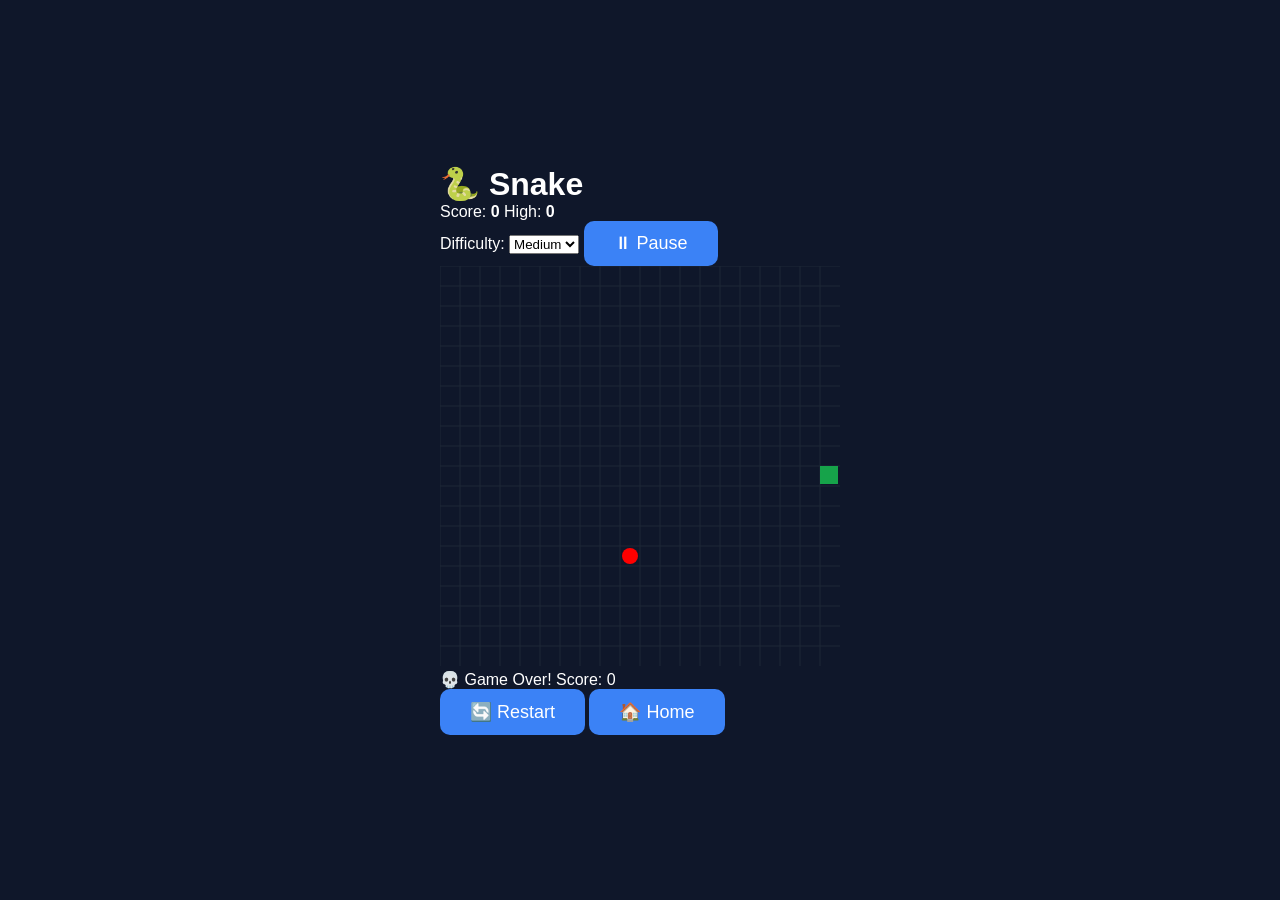
==== snake.html @ 17994514 "Add files via upload" ====
<!DOCTYPE html>
<html lang="en">

<head>
    <meta charset="UTF-8">
    <meta name="viewport" content="width=device-width, initial-scale=1.0">

    <title>Snake Game</title>

    <link rel="stylesheet" href="style.css">
</head>


<body>


<div class="game-container">


    <header>

        <h1>🐍 Snake</h1>

        <div class="stats">

            <span>
                Score:
                <b id="score">0</b>
            </span>


            <span>
                High:
                <b id="highScore">0</b>
            </span>

        </div>

    </header>



    <div class="controls">


        <label>
            Difficulty:

            <select id="difficulty">

                <option value="easy">
                    Easy
                </option>


                <option value="medium" selected>
                    Medium
                </option>


                <option value="hard">
                    Hard
                </option>


            </select>


        </label>


        <button id="pauseBtn">
            ⏸ Pause
        </button>


    </div>



    <canvas id="gameCanvas"
        width="400"
        height="400">
    </canvas>



    <div id="message">

    </div>



    <footer>


        <button id="restartBtn">
            🔄 Restart
        </button>


        <button id="homeBtn">
            🏠 Home
        </button>


    </footer>



</div>



<script src="snake.js"></script>

</body>

</html>
---- style.css ----
*{
    margin:0;
    padding:0;
    box-sizing:border-box;
    font-family:Arial, Helvetica, sans-serif;
}

body{
    background:#0f172a;
    display:flex;
    justify-content:center;
    align-items:center;
    height:100vh;
    color:white;
}

.container{
    text-align:center;
}

.container h1{
    font-size:50px;
    margin-bottom:10px;
}

.container p{
    margin-bottom:40px;
    color:#cbd5e1;
}

.games{
    display:flex;
    gap:30px;
    justify-content:center;
    flex-wrap:wrap;
}

.card{
    background:#1e293b;
    width:300px;
    padding:30px;
    border-radius:20px;
    box-shadow:0 10px 20px rgba(0,0,0,.4);
    transition:.3s;
}

.card:hover{
    transform:translateY(-8px);
}

.card h2{
    margin-bottom:20px;
}

.card p{
    margin-bottom:25px;
}

button{
    background:#3b82f6;
    color:white;
    border:none;
    padding:12px 30px;
    font-size:18px;
    border-radius:10px;
    cursor:pointer;
    transition:.3s;
}

button:hover{
    background:#2563eb;
}
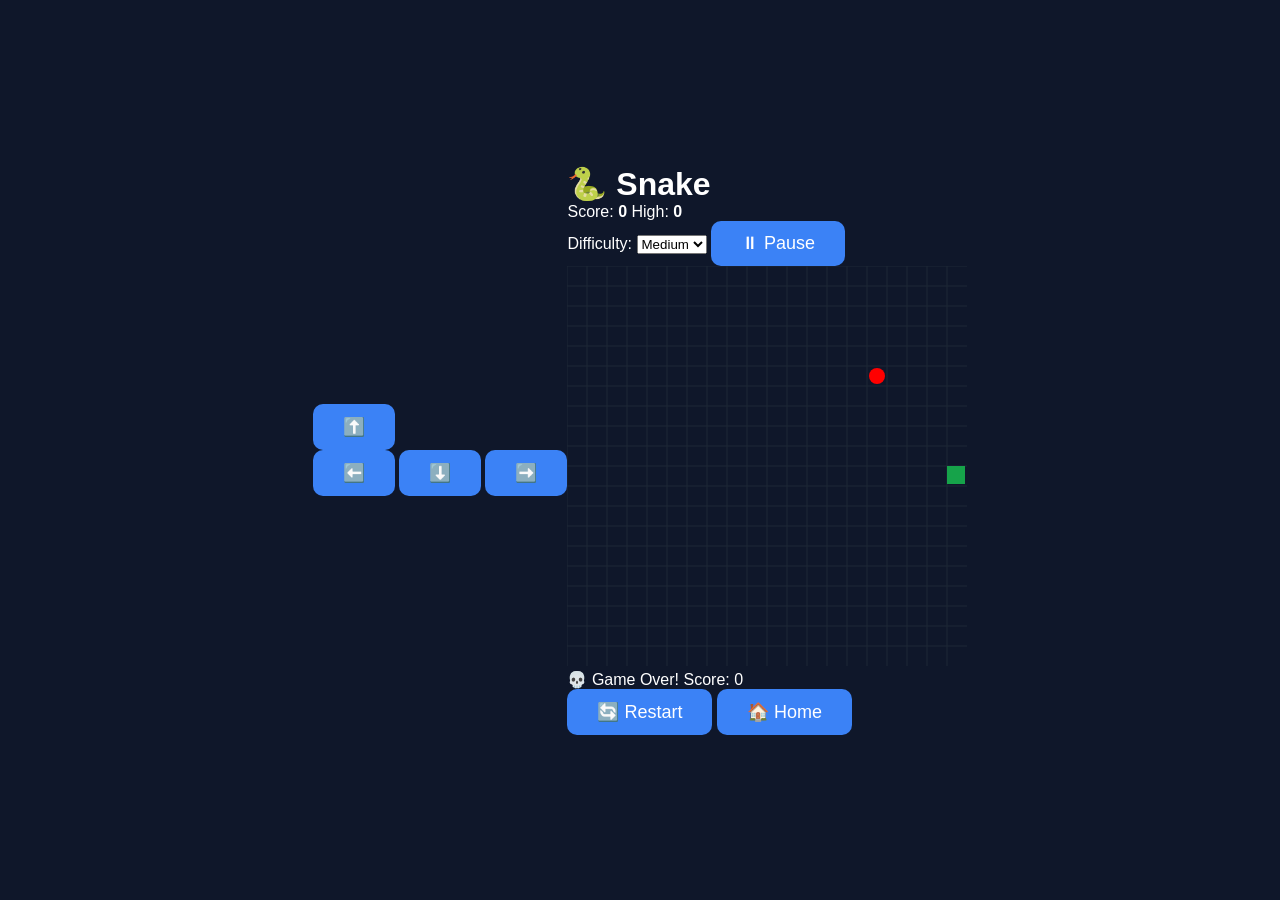
==== commit 2f0cfaaa: "mobile" ====
--- a/snake.html
+++ b/snake.html
@@ -13,6 +13,15 @@
 
 <body>
 
+<div class="mobile-controls">
+    <button id="upBtn">⬆️</button>
+
+    <div>
+        <button id="leftBtn">⬅️</button>
+        <button id="downBtn">⬇️</button>
+        <button id="rightBtn">➡️</button>
+    </div>
+</div>
 
 <div class="game-container">
 
@@ -75,6 +84,7 @@
 
 
     </div>
+    
 
 
 
--- a/style.css
+++ b/style.css
@@ -69,4 +69,4 @@
 
 button:hover{
     background:#2563eb;
-}+}
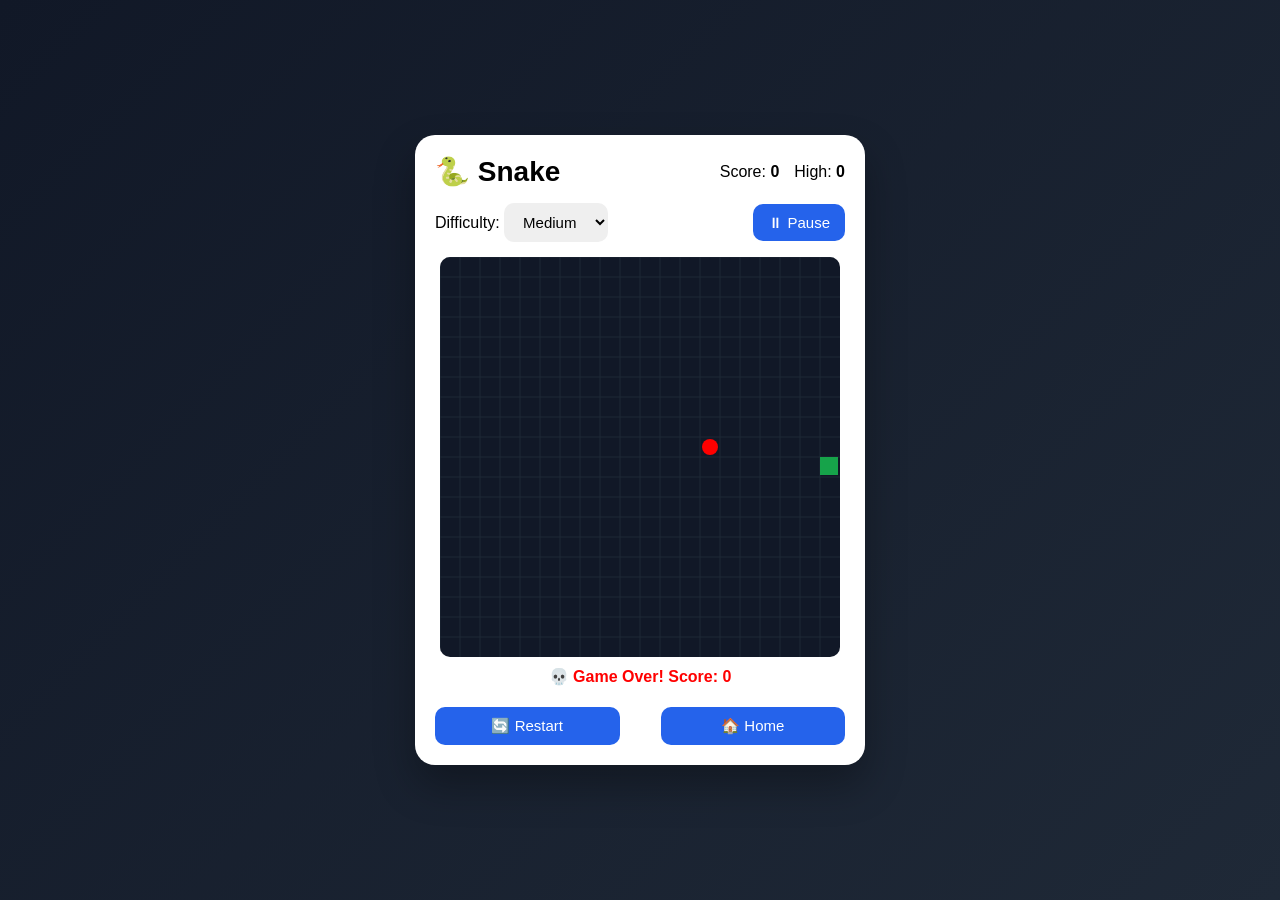
==== commit 81d98494: "mobile" ====
--- a/snake.html
+++ b/snake.html
@@ -7,7 +7,7 @@
 
     <title>Snake Game</title>
 
-    <link rel="stylesheet" href="style.css">
+    <link rel="stylesheet" href="snake.css">
 </head>
 
 
@@ -126,4 +126,13 @@
 
 </body>
 
-</html>+</html>
+<div class="mobile-controls">
+    <button id="upBtn">⬆️</button>
+
+    <div>
+        <button id="leftBtn">⬅️</button>
+        <button id="downBtn">⬇️</button>
+        <button id="rightBtn">➡️</button>
+    </div>
+</div>
--- a/snake.css
+++ b/snake.css
@@ -0,0 +1,202 @@
+*{
+    box-sizing:border-box;
+    font-family:Arial, Helvetica, sans-serif;
+}
+
+
+
+body{
+
+    margin:0;
+
+    height:100vh;
+
+    display:flex;
+
+    justify-content:center;
+
+    align-items:center;
+
+    background:
+    linear-gradient(135deg,#111827,#1f2937);
+
+}
+
+
+
+.game-container{
+
+    width:450px;
+
+    background:#ffffff;
+
+    border-radius:20px;
+
+    padding:20px;
+
+    box-shadow:
+    0 20px 40px rgba(0,0,0,.3);
+
+}
+
+
+
+header{
+
+    display:flex;
+
+    justify-content:space-between;
+
+    align-items:center;
+
+}
+
+
+h1{
+
+    margin:0;
+
+    font-size:28px;
+
+}
+
+
+
+.stats{
+
+    display:flex;
+
+    gap:15px;
+
+}
+
+
+
+
+.controls{
+
+    margin:15px 0;
+
+    display:flex;
+
+    justify-content:space-between;
+
+    align-items:center;
+
+}
+
+
+
+select,
+button{
+
+    padding:10px 15px;
+
+    border-radius:10px;
+
+    border:none;
+
+    cursor:pointer;
+
+    font-size:15px;
+
+}
+
+
+
+button{
+
+    background:#2563eb;
+
+    color:white;
+
+}
+
+
+
+button:hover{
+
+    opacity:.8;
+
+}
+
+
+
+canvas{
+
+    display:block;
+
+    margin:auto;
+
+    background:#111827;
+
+    border-radius:10px;
+
+}
+
+
+
+#message{
+
+    text-align:center;
+
+    height:30px;
+
+    margin:10px;
+
+    font-weight:bold;
+
+    color:red;
+
+}
+
+
+
+footer{
+
+    display:flex;
+
+    justify-content:space-between;
+
+}
+
+
+
+footer button{
+
+    width:45%;
+
+}
+.mobile-controls{
+    margin-top:20px;
+    display:flex;
+    flex-direction:column;
+    align-items:center;
+    gap:10px;
+}
+
+.mobile-controls div{
+    display:flex;
+    gap:10px;
+}
+
+.mobile-controls button{
+    width:70px;
+    height:70px;
+    font-size:30px;
+    border:none;
+    border-radius:15px;
+    background:#333;
+    color:white;
+}
+
+.mobile-controls button:active{
+    background:#555;
+}
+
+/* Hide on desktop */
+@media (min-width:768px){
+    .mobile-controls{
+        display:none;
+    }
+}
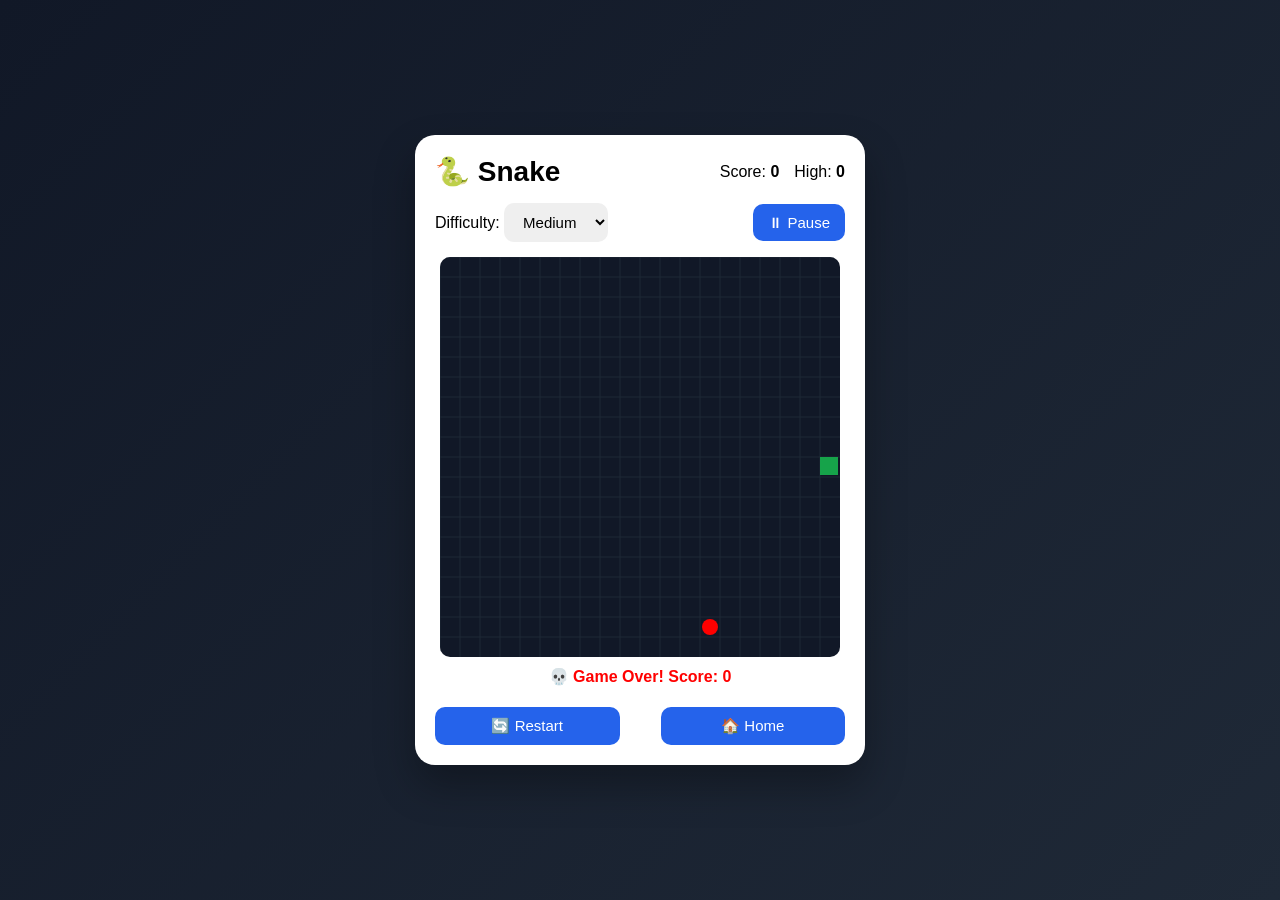
==== commit cf0d5cda: "mo" ====
--- a/snake.html
+++ b/snake.html
@@ -120,13 +120,6 @@
 
 </div>
 
-
-
-<script src="snake.js"></script>
-
-</body>
-
-</html>
 <div class="mobile-controls">
     <button id="upBtn">⬆️</button>
 
@@ -135,4 +128,11 @@
         <button id="downBtn">⬇️</button>
         <button id="rightBtn">➡️</button>
     </div>
-</div>+</div>
+
+
+<script src="snake.js"></script>
+
+</body>
+
+</html>
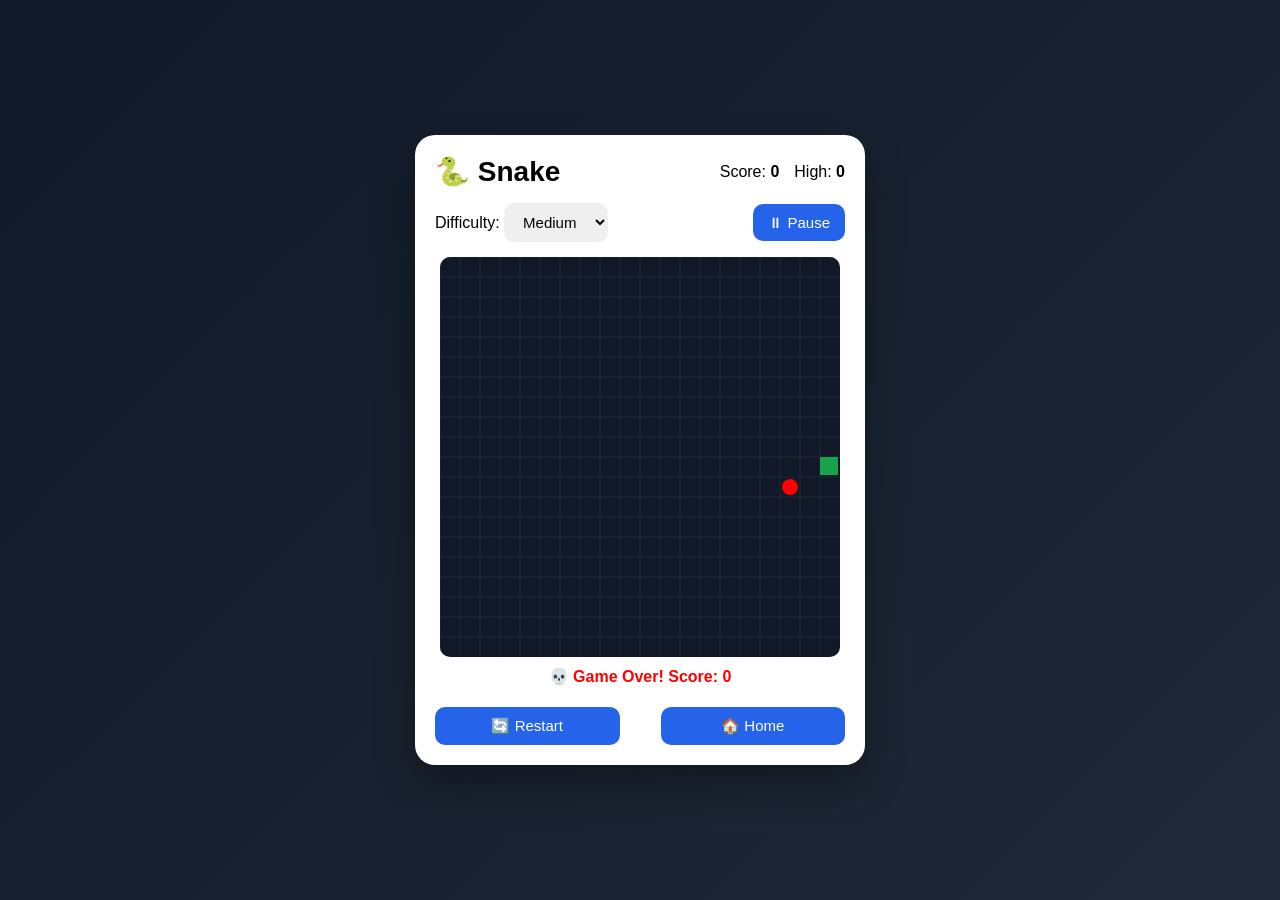
==== commit 62c3857d: "mobile" ====
--- a/snake.html
+++ b/snake.html
@@ -120,15 +120,6 @@
 
 </div>
 
-<div class="mobile-controls">
-    <button id="upBtn">⬆️</button>
-
-    <div>
-        <button id="leftBtn">⬅️</button>
-        <button id="downBtn">⬇️</button>
-        <button id="rightBtn">➡️</button>
-    </div>
-</div>
 
 
 <script src="snake.js"></script>
--- a/snake.css
+++ b/snake.css
@@ -200,3 +200,6 @@
         display:none;
     }
 }
+#gameCanvas {
+    touch-action: none;
+}
